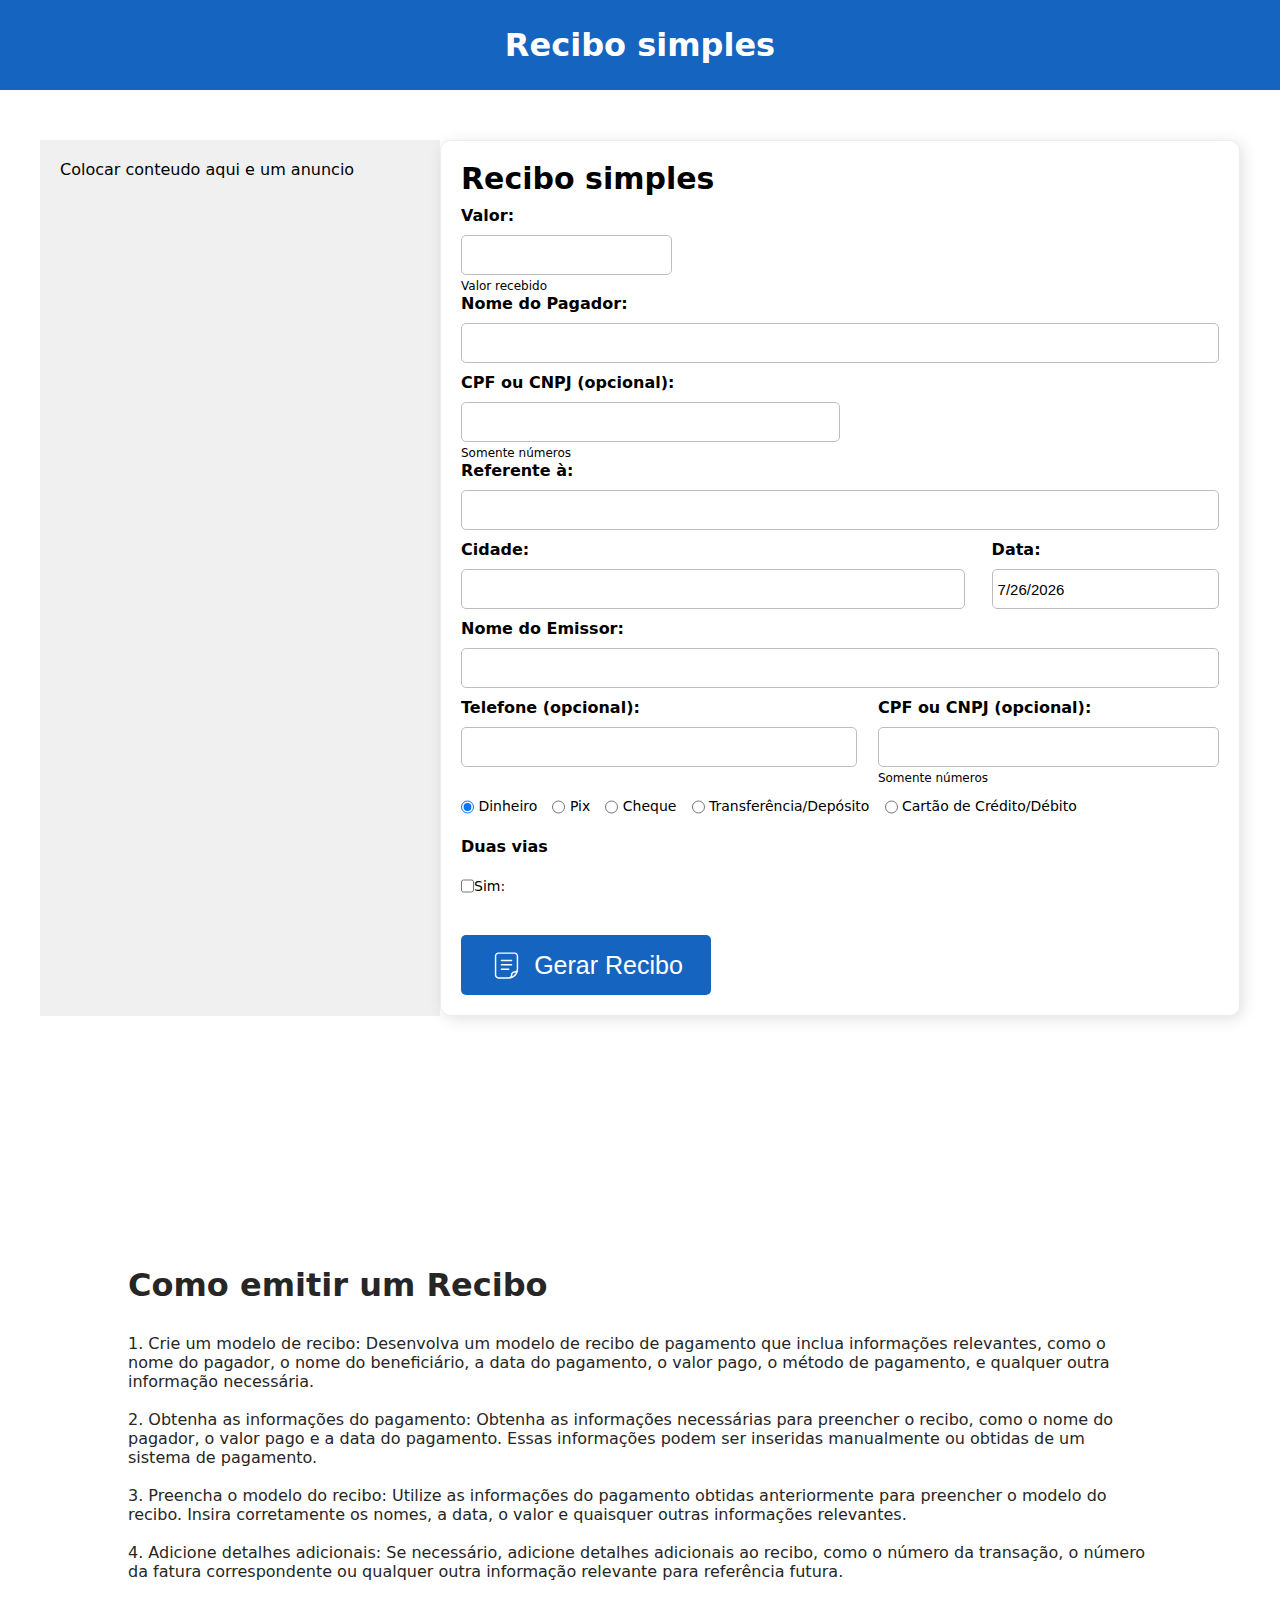
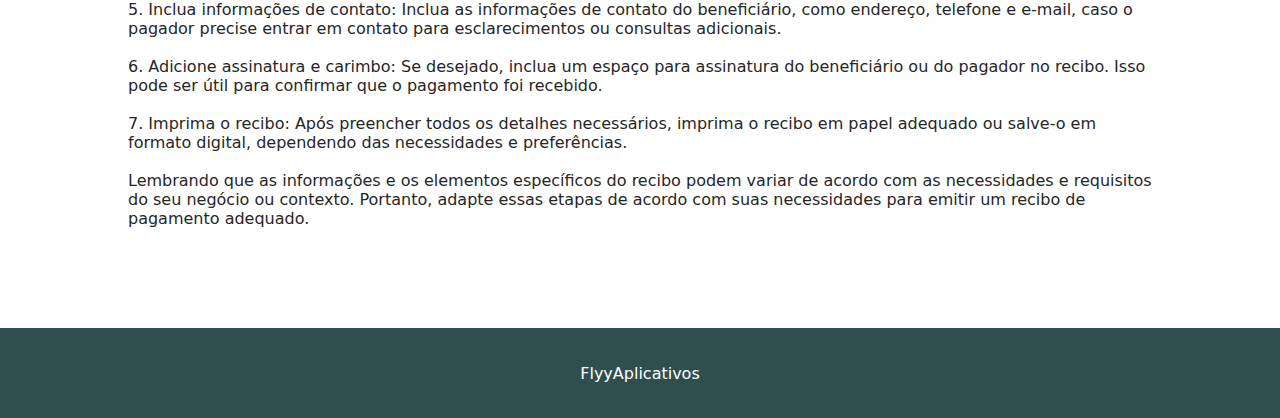
==== index.html @ f75cde27 "primeiro envio" ====
<!DOCTYPE html>
<html lang="pt-br">

<head>
    <meta charset="UTF-8">
    <meta http-equiv="X-UA-Compatible" content="IE=edge">
    <meta name="viewport" content="width=device-width, initial-scale=1.0">
    <title>Recibo simples online grátis | FlyyAplicativos</title>
    <link rel="stylesheet" href="style.css">
   
  

</head>

<body>

    <header>
        <h1>Recibo simples</h1>
    </header>

    <section id="contener-geral">

        <section id="contener1">
            <p>Colocar conteudo aqui e um anuncio</p>

        </section>

        <section id="contener2">
           
            <h2>Recibo simples</h2>
            <label for="">Valor:</label><br>
            <input type="text" id="v1" class="sem-margem" required title="Por favor, preencha este campo" ><br><span>Valor recebido</span><br>
       
            <label for="">Nome do Pagador:</label><br>
            <input type="text" id="v2" style="width: 100%;"><br>
            <label for="">CPF ou CNPJ (opcional):</label><br>
            <input type="text" style="width: 50%;" class="sem-margem" id="cpf-cnpj-input" oninput="formatarCPFCNPJ(this)" ><br><span>Somente números</span><br>
            <label for="">Referente à:</label><br>
            <input type="text" id="v4" style="width: 100%;"><br>



            <div id="contener-cidade">
                <div id="contener-label-cidade">
                    <label for="">Cidade:</label><br>
                    <input type="text" id="v5" style="width: 95%;"><br>
                </div>


                <div id="contener-label-cidade2">
                    <label for="" id="label-data">Data:</label><br>
                    <input type="text" id="data" style="width: 100%;">
                </div>
            </div>



            <label for="">Nome do Emissor:</label><br>
            <input type="text" id="v7" style="width: 100%;"><br>

            <div id="contener-telefone">
                <div id="label-telefone">
                    <label for="">Telefone (opcional):</label><br>
                    <input type="text" id="telefone" style="width: 95%;"><br>

                </div>

                <div id="label-cpf">

                    <label for="">CPF ou CNPJ (opcional):</label><br>
                    <input type="text"  id="cpf-cnpj-input2"  oninput="formatarCPFCNPJ(this)" style="width: 100%;" class="sem-margem"  ><br><span>Somente números</span><br>

                </div>


            </div>


            <label id="radios">
                <input type="radio"  name="pagamento" value="Dinheiro"  checked> Dinheiro
            </label>
            <label id="radios">
                <input type="radio"  name="pagamento" value="Pix"> Pix
            </label>
            <label id="radios">
                <input type="radio"  name="pagamento" value="Cheque"> Cheque
            </label>
            <label id="radios">
                <input type="radio" name="pagamento" value="Transferência/Deposito"> Transferência/Depósito
            </label>
            <label id="radios">
                <input type="radio"  name="pagamento" value="Cartão de Crédito/Débito"> Cartão de Crédito/Débito
            </label>

            </div>

            <br>
            <label for="">Duas vias</label><br>

            <label id="duas-vias">
                <input type="checkbox" name="chec" id="chec" value="">Sim:
            </label>

            <br>

            <button id="btn1"><img src="img/note.svg" alt="" >Gerar Recibo</button>
    
       
        </section>  

    </section>

    <div id="contener-conteudo">
        <h1 id="dica1">Como emitir um Recibo</h1>
        <p>   

1. Crie um modelo de recibo: Desenvolva um modelo de recibo de pagamento que inclua informações relevantes, como o nome do pagador, o nome do beneficiário, a data do pagamento, o valor pago, o método de pagamento, e qualquer outra informação necessária. <br><br>

2. Obtenha as informações do pagamento: Obtenha as informações necessárias para preencher o recibo, como o nome do pagador, o valor pago e a data do pagamento. Essas informações podem ser inseridas manualmente ou obtidas de um sistema de pagamento. <br><br>

3. Preencha o modelo do recibo: Utilize as informações do pagamento obtidas anteriormente para preencher o modelo do recibo. Insira corretamente os nomes, a data, o valor e quaisquer outras informações relevantes. <br><br>

4. Adicione detalhes adicionais: Se necessário, adicione detalhes adicionais ao recibo, como o número da transação, o número da fatura correspondente ou qualquer outra informação relevante para referência futura. <br><br>

5. Inclua informações de contato: Inclua as informações de contato do beneficiário, como endereço, telefone e e-mail, caso o pagador precise entrar em contato para esclarecimentos ou consultas adicionais. <br><br>

6. Adicione assinatura e carimbo: Se desejado, inclua um espaço para assinatura do beneficiário ou do pagador no recibo. Isso pode ser útil para confirmar que o pagamento foi recebido. <br><br>

7. Imprima o recibo: Após preencher todos os detalhes necessários, imprima o recibo em papel adequado ou salve-o em formato digital, dependendo das necessidades e preferências. <br><br>

Lembrando que as informações e os elementos específicos do recibo podem variar de acordo com as necessidades e requisitos do seu negócio ou contexto. Portanto, adapte essas etapas de acordo com suas necessidades para emitir um recibo de pagamento adequado.
       

</p>
     
    
     
     
         </div>




 


    <footer>FlyyAplicativos</footer>

   
    <script src="javascript1.js"></script>



   

</body>

</html>
---- style.css ----
*{
    margin: 0;
padding: 0;
box-sizing: border-box;

}

/*padrão cores  azul   background-color: #1565C0;
cinza rodape 	#2F4F4F */

html, body{
    font-family: system-ui, -apple-system, BlinkMacSystemFont, 'Segoe UI', Roboto, Oxygen, Ubuntu, Cantarell, 'Open Sans', 'Helvetica Neue', sans-serif;
}




header{
    display: flex;
    width: 100%;
    height: 90px;
    background-color: #1565C0;
    justify-content: center;  
    align-items: center;
  
}

h1{
    color: white;
}


#contener-geral{
    display: flex;
    justify-content: center;
    margin-top: 50px;
 
  
}

#contener1{
    width: 400px;
    background-color: rgba(232, 232, 232, 0.631);
    padding: 20px;
}


#contener2{
    width: 800px;
    background-color: rgb(255, 255, 255);
    padding: 20px;
    border: 1px solid rgba(198, 198, 198, 0.318);
    border-radius: 10px;
   box-shadow: 3px 3px 15px -1px rgba(51, 51, 51, 0.16);
}


h2{
    font-size: 30px;
    padding-bottom: 10px;
}

label{
    font-weight: bold;
  
    

}


input{
    
    height: 40px;
    margin-top: 10px;
    margin-bottom: 10px;
    border-radius: 5px;
    border: 1px solid #bcbdbf;
}

.sem-margem{
    margin-bottom: 0px;

}

span{
    font-size: 12px;
    font-weight: 100;
}




#contener-cidade{
    display: flex;
    width: 100%;
 
  position: relative;
  

}



#contener-label-cidade{
width: 70%;
}

#contener-label-cidade2{
    position: absolute;
    width: 30%;
    right: 0px;
    }

    #contener-telefone{
        display: flex;
        position: relative;
    
    }

    #label-telefone{
        width: 55%;
    }
    #label-cpf{
        width: 45%;
        position: absolute;
        right: 0px;
    }

    #contener-forma-pagamento{
        width: 100%;
        align-items: center;
       
    }

    #radios {
        display: inline-block;
        vertical-align: middle;
        font-size: 14px;
        font-weight: 400;
        padding-right: 10px;
     
       
      }

     

      input[type="radio"] {
        vertical-align: middle;
 
      }

      input{
        padding: 5px;
        font-size: 15px; 
         outline: none; /* remove a borda ao clicar */
               
      }

      input:hover{
        border-color: #4e4e4e;
        
      }

      input:focus {
        border-color: rgb(153, 170, 207);
        background-color: #edf2f871;
      }
      

      input[type=number]::-webkit-inner-spin-button, 
input[type=number]::-webkit-outer-spin-button {
  -webkit-appearance: none;
  margin: 0;
}


      #duas-vias{        
        display: flex;
        align-items: center;
        vertical-align: middle;
        font-size: 14px;
        font-weight: 400;

      }

      #chek{
        margin-right: 10px;
      }

      button{
        display: flex;
        align-items: center;
        justify-content: center;
        width: 250px;
        height: 60px;
        font-size: 25px;
        background-color: #1565C0;
        border-radius: 5px;
        border: none;
        color: white;
        cursor: pointer;
      }

      button img{
        width: 35px;
        margin-right: 10px;
       
      }


      #contener-conteudo{
        width: 80%;
        margin: auto;
        margin-top: 250px;
        color: #262626;



      }

      #dica1{
        color: #262626;
      padding-bottom: 30px;

      }



footer{

    display: flex;
    width: 100%;
    height: 90px;
    background-color: 	#2F4F4F;
    justify-content: center;  
    align-items: center;
    margin-top: 100PX;
    color: white;

}
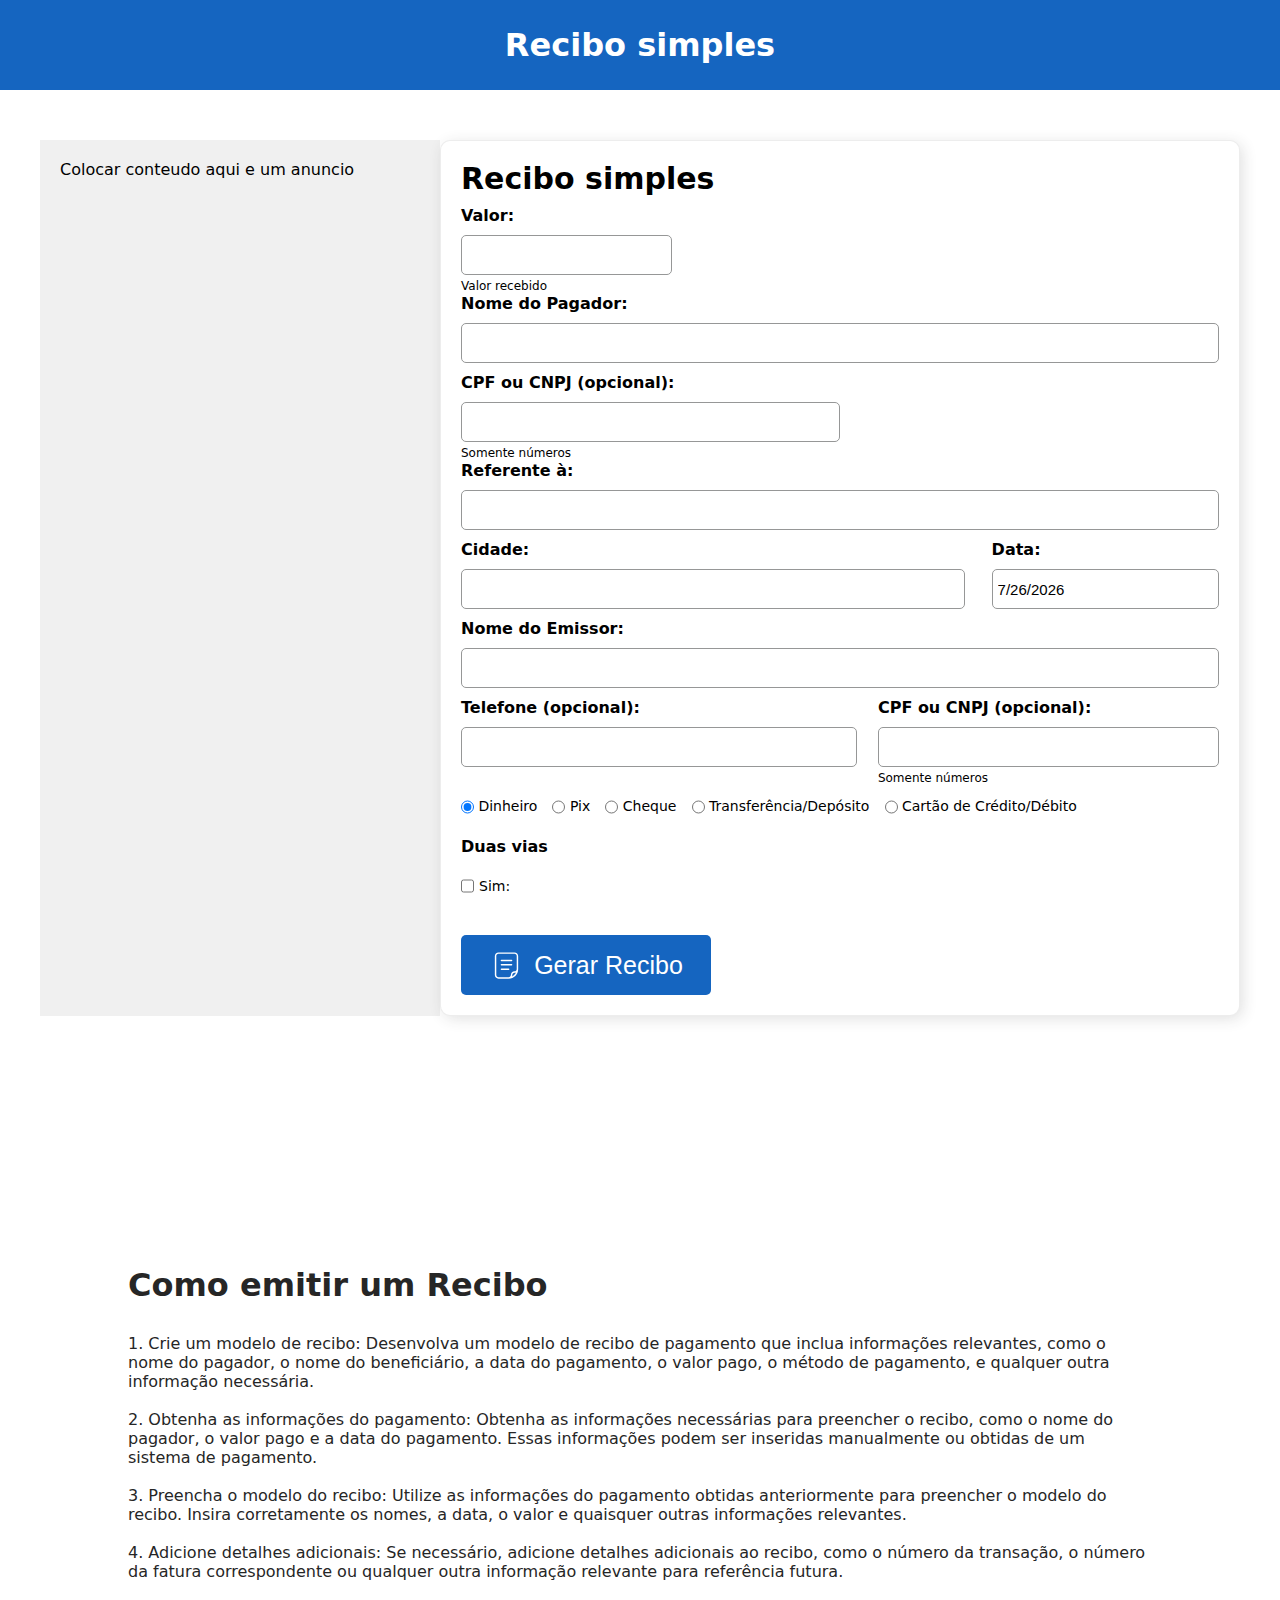
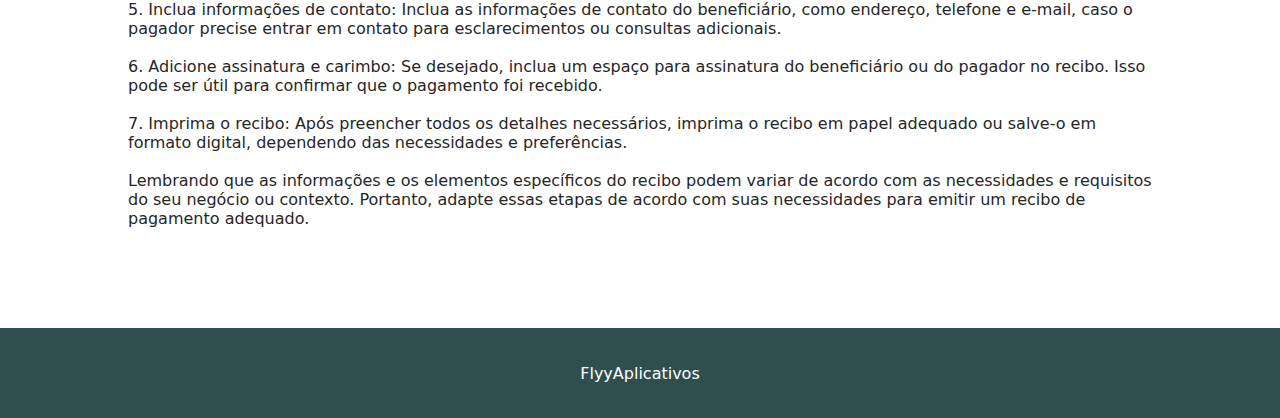
==== commit a4b5f0f2: "correções basicas" ====
--- a/index.html
+++ b/index.html
@@ -6,6 +6,12 @@
     <meta http-equiv="X-UA-Compatible" content="IE=edge">
     <meta name="viewport" content="width=device-width, initial-scale=1.0">
     <title>Recibo simples online grátis | FlyyAplicativos</title>
+
+    <meta name="description" content="O Recibo Simples é uma ferramenta online gratuita que permite gerar recibos de pagamento de forma rápida e fácil. Com este gerador de recibo, você pode criar recibos personalizados para documentar transações financeiras, pagamentos de serviços, vendas de produtos e muito mais.">
+    <meta name="robots" content="index">
+    <meta name="author" content="Flávio Diniz">
+    <meta name="keywords" content="Recibo Simples, Ferramenta online gratuita, Gerar recibos de pagamento, Gerador de recibo, Recibos personalizados,  Pagamentos de serviços , Vendas de produtos, Emissão de recibos, Registro de vendas, Gestão financeira">
+
     <link rel="stylesheet" href="style.css">
    
   
--- a/style.css
+++ b/style.css
@@ -154,6 +154,7 @@
         padding: 5px;
         font-size: 15px; 
          outline: none; /* remove a borda ao clicar */
+         border-color: #969797;
                
       }
 
@@ -181,11 +182,17 @@
         vertical-align: middle;
         font-size: 14px;
         font-weight: 400;
+       
 
       }
 
       #chek{
         margin-right: 10px;
+       
+      }
+
+      #chec{
+        margin-right: 5px;
       }
 
       button{
